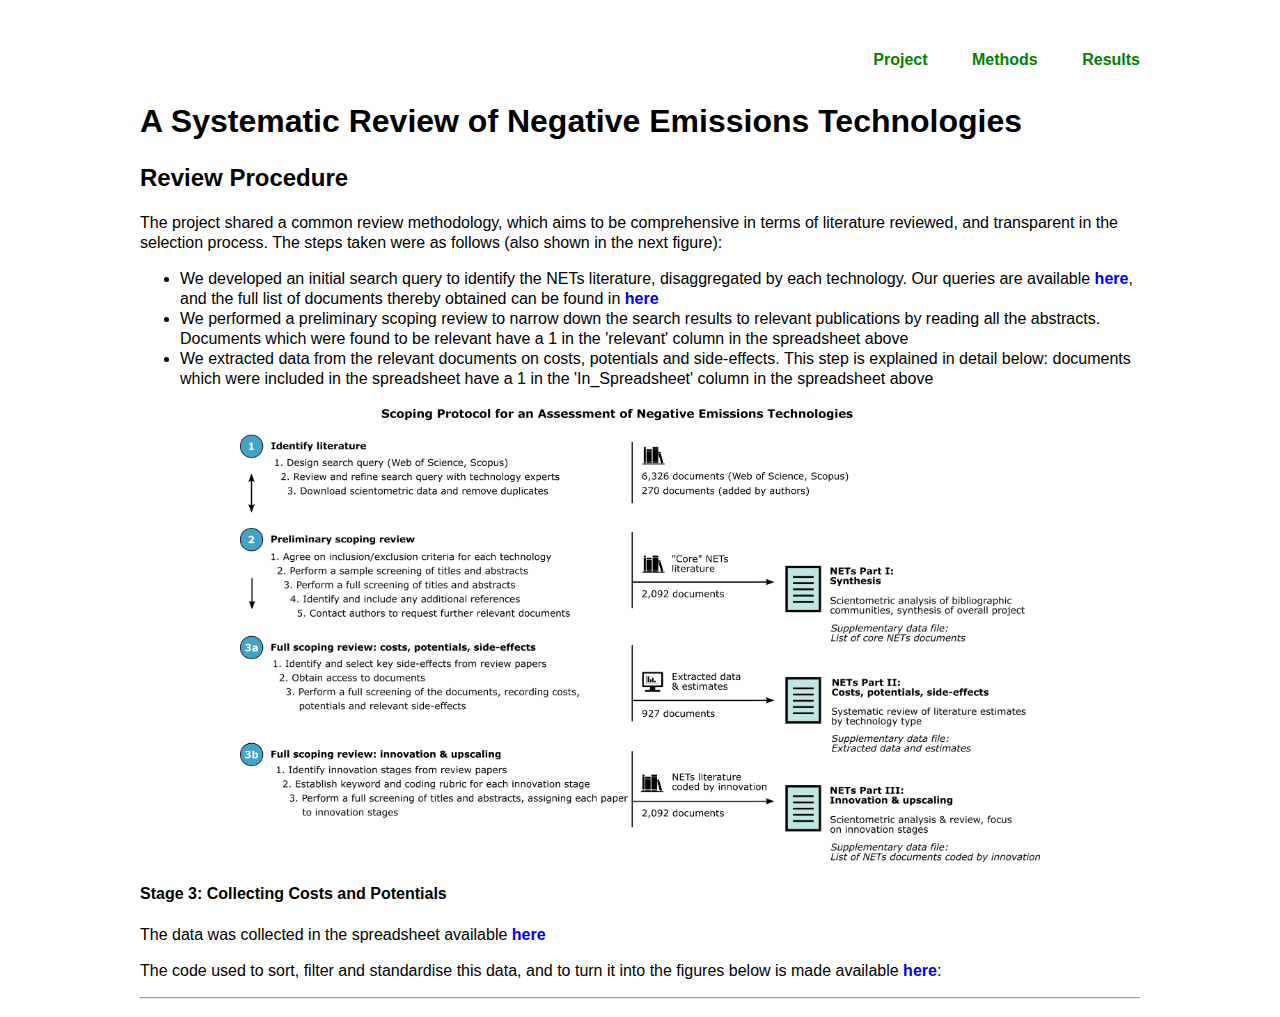
==== methods/index.html @ c5afaae1 "set up site" ====
<html>
<head>

<script src="https://ajax.googleapis.com/ajax/libs/jquery/3.2.1/jquery.min.js"></script>

<meta http-equiv="Content-Type" content="text/html; charset=UTF-8" />
<title>NETs Review</title>
<link href="/site/style.css" rel="stylesheet" type="text/css">
</head>

<body>

<div id="main">

  <div class="header">
<a href="/">Project</a>
<a href="/methods/">Methods</a>
<a href="/results/">Results</a>
  </div>

    <h1>A Systematic Review of Negative Emissions Technologies</h1>


    <h2>Review Procedure</h2>

    <p>The project shared a common review methodology,
      which aims to be comprehensive in terms of literature reviewed,
      and transparent in the selection process.
      The steps taken were as follows (also shown in the next figure):
    <ul>
      <li>We developed an initial search query to identify the NETs literature,
        disaggregated by each technology. Our queries are available
        <a href="https://github.com/mcc-apsis/NETs-review/blob/master/tables/all_queries.xlsx">here</a>, and
        the full list of documents thereby obtained can be found in
        <a href="https://github.com/mcc-apsis/NETs-review/blob/master/tables/all_considered_docs.xlsx">here</a>
      <li>We performed a preliminary scoping review to narrow down the search results
        to relevant publications by reading all the abstracts.
        Documents which were found to be relevant have a 1 in the 'relevant' column
        in the spreadsheet above
      <li>We extracted data from the relevant documents on costs, potentials
        and side-effects. This step is explained in detail below: documents
        which were included in the spreadsheet have a 1 in the 'In_Spreadsheet'
        column in the spreadsheet above
      </ul>

      <p>

          <img src="/site/Fig3_scoping protocol.png" width="80%"/>
        <h4> Stage 3: Collecting Costs and Potentials</h4>

          <p>The data was collected in the spreadsheet available <a href="https://docs.google.com/spreadsheets/d/1iefbp2QvlLG0vDXLTKAelvdPTPVF6HECHCx7OoQa0yU/edit?usp=sharing">
            here</a>
          </p>
          <p>
            The code used to sort, filter and standardise this data, and to turn it into the figures
            below is made available <a href="https://github.com/mcc-apsis/NETs-review/tree/master/heatbars">here</a>:

            <hr>


</div>
</body>
---- site/style.css ----
body {
	font: 16px Calibri, "Gill Sans", "Trebuchet MS", sans-serif;
	line-height: 1.25;
	margin: 0;
	padding: 0;
}

#main {
    align: center;
    margin-left: auto;
    margin-right: auto;

		width: 1000px;
    /* border-left: 1px solid grey;
    border-right: 1px solid grey; */
    padding: 10px;
}

/*.html-widget {
	margin-left: -40px;
}*/

div.main-container {
	width: 1100px;
	padding:0px;
	margin-left: -20px;
}

div.header {
	padding: 40px 0px 10px;
	text-align:right;
}

div.header > a {
	padding: 10px 0px 10px 40px;
	color: green;
	text-decoration: none
}

img {
  display: block;
  align: center;
  margin-left: auto;
  margin-right: auto;
	width: 80%;
}

.hovertext > path {
	fill: black;
}

div.inner {
  align: center;
  margin-left: auto;
  margin-right: auto;
  width: 80%;
}

/*.iframe-holder {
    width:106%;
    margin-left: -4%;
}*/

iframe {
    width:100%;
    height:100%;
    background-color: none;
    border: none;
}

a {
	text-decoration: none;
	font-weight: bolder
}

.svg-container {
  border: "1px solid black";
}

hr.padded {
	margin: 40px;
}

img {
	margin:20px auto;
}
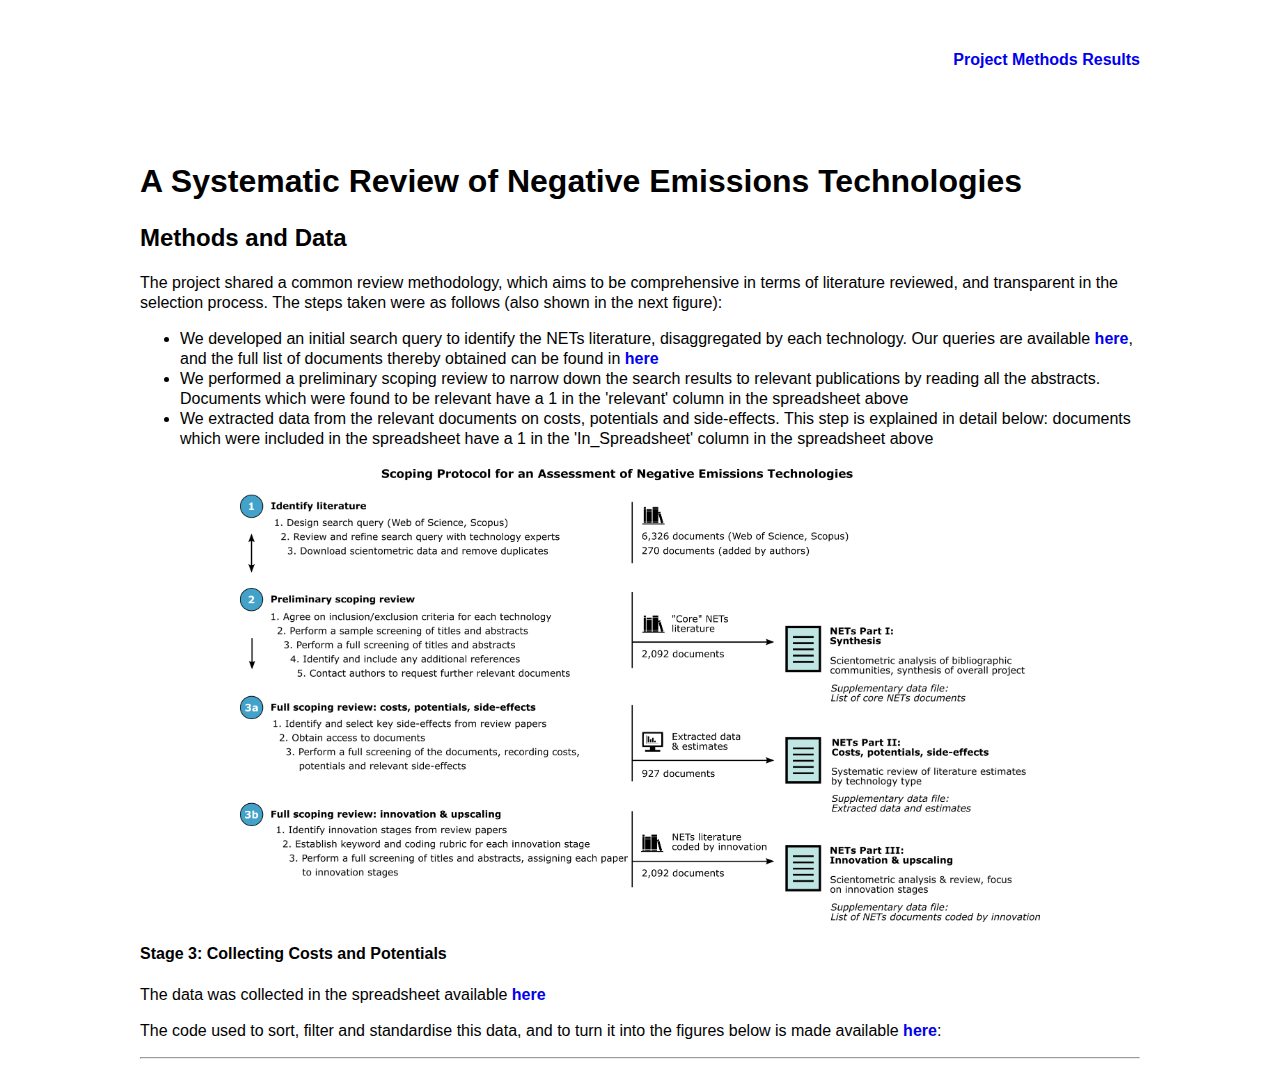
==== commit 325e1fa8: "iterate website" ====
--- a/methods/index.html
+++ b/methods/index.html
@@ -21,7 +21,7 @@
     <h1>A Systematic Review of Negative Emissions Technologies</h1>
 
 
-    <h2>Review Procedure</h2>
+    <h2>Methods and Data</h2>
 
     <p>The project shared a common review methodology,
       which aims to be comprehensive in terms of literature reviewed,
--- a/site/style.css
+++ b/site/style.css
@@ -29,12 +29,18 @@
 div.header {
 	padding: 40px 0px 10px;
 	text-align:right;
+	height: 80px;
 }
 
-div.header > a {
-	padding: 10px 0px 10px 40px;
+div.header > a.span {
+	padding: 30px 0px 10px 40px;
 	color: green;
-	text-decoration: none
+	text-decoration: none;
+	float: right
+}
+
+img.logo {
+	float: left;
 }
 
 img {
@@ -42,7 +48,7 @@
   align: center;
   margin-left: auto;
   margin-right: auto;
-	width: 80%;
+
 }
 
 .hovertext > path {
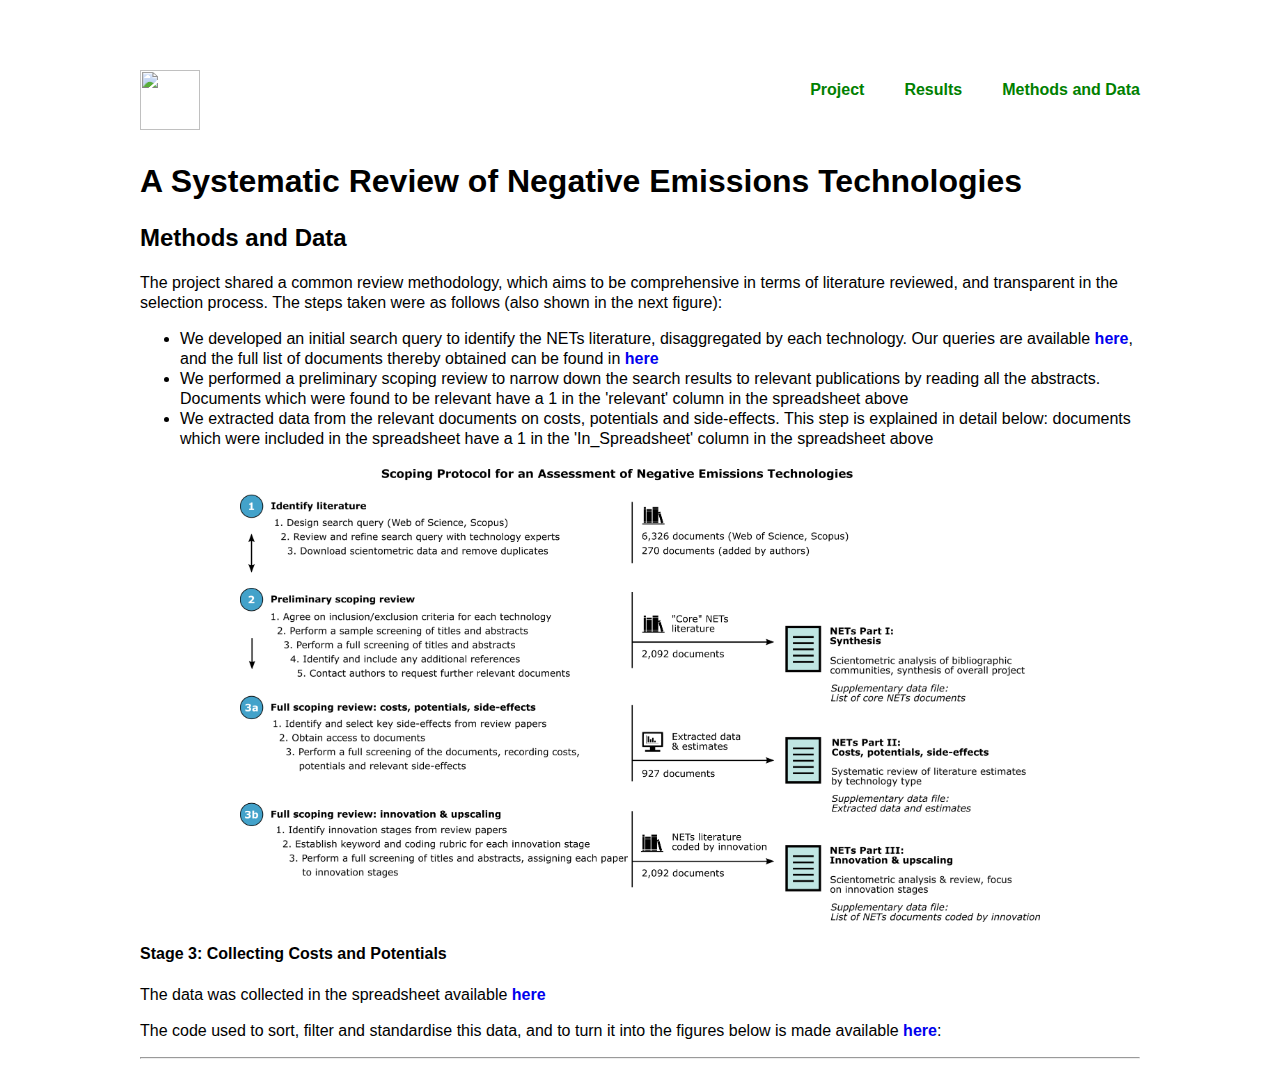
==== commit a32bd5f9: "next iteration" ====
--- a/methods/index.html
+++ b/methods/index.html
@@ -13,9 +13,10 @@
 <div id="main">
 
   <div class="header">
-<a href="/">Project</a>
-<a href="/methods/">Methods</a>
-<a href="/results/">Results</a>
+    <a href="http://mcc-berlin.net"><img class="logo" src="/site/mcc-berlin-logo" height="60"></a>
+    <a class="span" href="/methods/">Methods and Data</a>
+    <a class="span" href="/results/">Results</a>
+    <a class="span" href="/">Project</a>
   </div>
 
     <h1>A Systematic Review of Negative Emissions Technologies</h1>
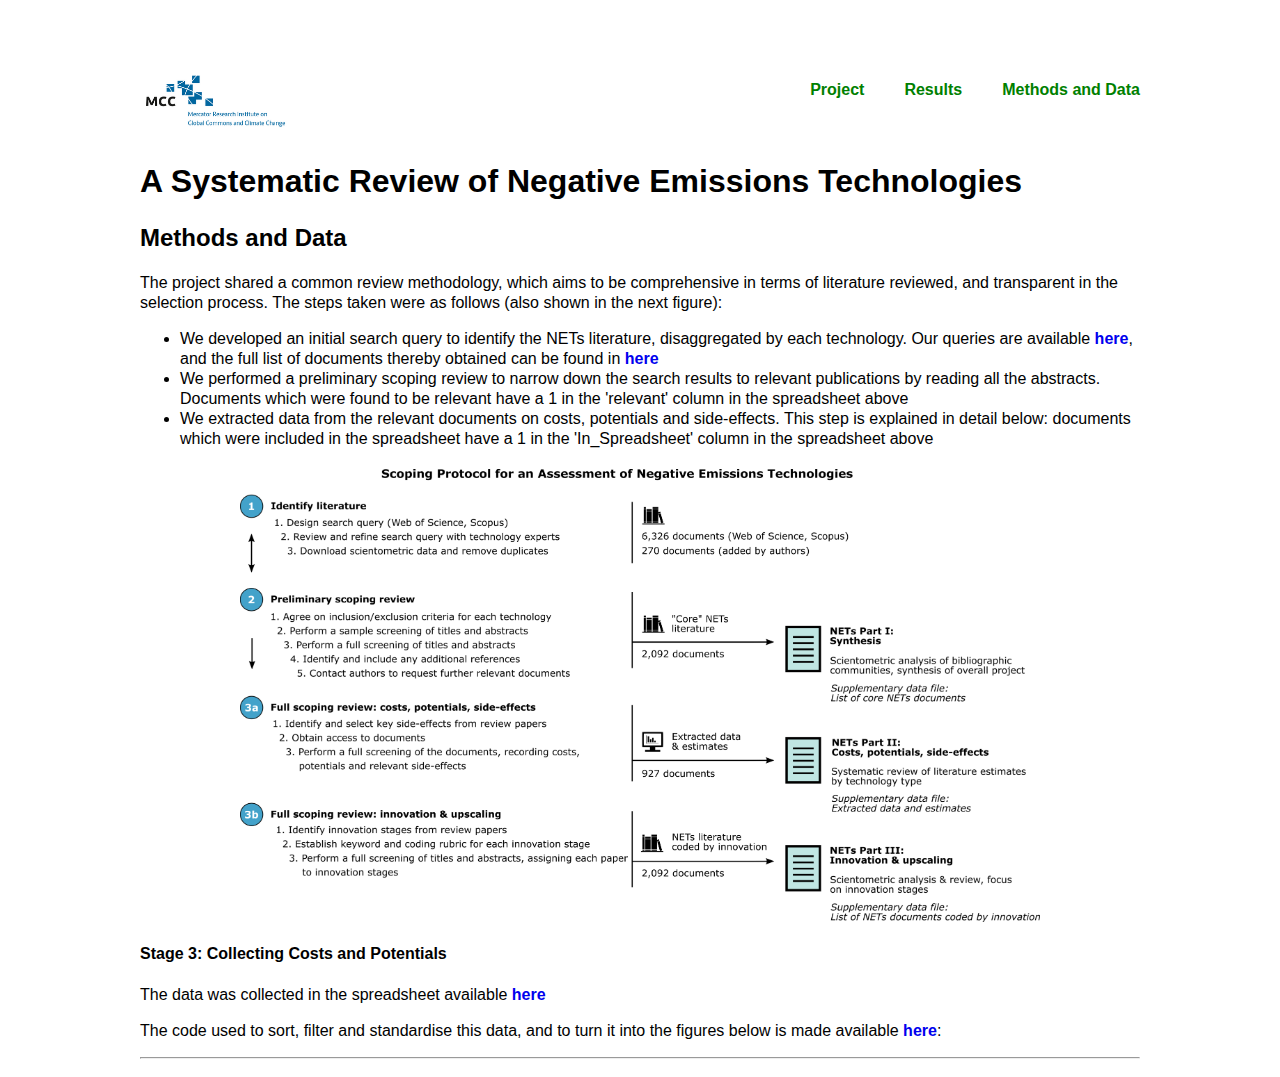
==== commit cd561420: "png logos" ====
--- a/methods/index.html
+++ b/methods/index.html
@@ -5,7 +5,7 @@
 
 <meta http-equiv="Content-Type" content="text/html; charset=UTF-8" />
 <title>NETs Review</title>
-<link href="/site/style.css" rel="stylesheet" type="text/css">
+<link href="../site/style.css" rel="stylesheet" type="text/css">
 </head>
 
 <body>
@@ -13,10 +13,10 @@
 <div id="main">
 
   <div class="header">
-    <a href="http://mcc-berlin.net"><img class="logo" src="/site/mcc-berlin-logo" height="60"></a>
-    <a class="span" href="/methods/">Methods and Data</a>
-    <a class="span" href="/results/">Results</a>
-    <a class="span" href="/">Project</a>
+    <a href="http://www.mcc-berlin.net"><img class="logo" src="../site/mcc-berlin-logo.png" height="60"></a>
+    <a class="span" href="../methods/">Methods and Data</a>
+    <a class="span" href="../results/">Results</a>
+    <a class="span" href="../">Project</a>
   </div>
 
     <h1>A Systematic Review of Negative Emissions Technologies</h1>
@@ -46,7 +46,7 @@
 
       <p>
 
-          <img src="/site/Fig3_scoping protocol.png" width="80%"/>
+          <img src="../site/Fig3_scoping protocol.png" width="80%"/>
         <h4> Stage 3: Collecting Costs and Potentials</h4>
 
           <p>The data was collected in the spreadsheet available <a href="https://docs.google.com/spreadsheets/d/1iefbp2QvlLG0vDXLTKAelvdPTPVF6HECHCx7OoQa0yU/edit?usp=sharing">
